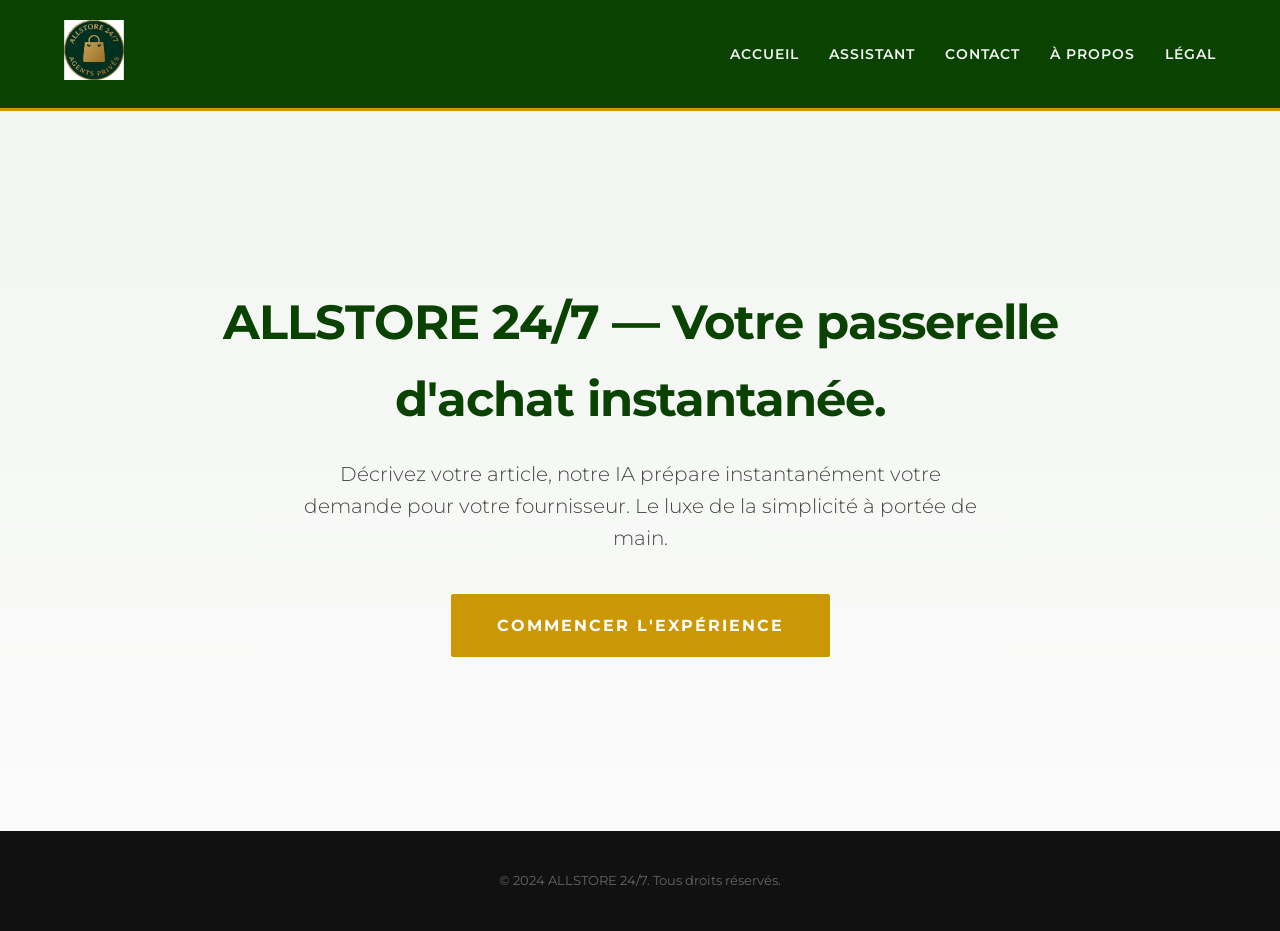
==== index.html @ f024d8ea "Add files via upload" ====
<!DOCTYPE html>
<html lang="fr">
<head>
    <meta charset="UTF-8">
    <meta name="viewport" content="width=device-width, initial-scale=1.0">
    <title>ALLSTORE 24/7 | Accueil</title>
    <link rel="stylesheet" href="style.css">
</head>
<body>

    <header>
        <div class="logo-container">
            <img src="Logo ALLSTORE.jpeg" alt="Logo ALLSTORE 24/7">
        </div>
        <nav>
            <ul>
                <li><a href="index.html">Accueil</a></li>
                <li><a href="assistant.html">Assistant</a></li>
                <li><a href="contact.html">Contact</a></li>
                <li><a href="apropos.html">À Propos</a></li>
                <li><a href="mentions.html">Légal</a></li>
            </ul>
        </nav>
    </header>

    <main>
        <section class="hero">
            <h1>ALLSTORE 24/7 — Votre passerelle d'achat instantanée.</h1>
            <p>Décrivez votre article, notre IA prépare instantanément votre demande pour votre fournisseur. Le luxe de la simplicité à portée de main.</p>
            <a href="assistant.html" class="btn-gold">Commencer l'expérience</a>
        </section>
    </main>

    <footer>
        &copy; 2024 ALLSTORE 24/7. Tous droits réservés.
    </footer>

</body>
</html>
---- style.css ----
/* ALLSTORE 24/7 - Global Stylesheet
   Luxury Minimalist Design (Inspiré Rolex)
   Colors: #094201 (Vert Roi), #cc9704 (Doré)
*/

@import url('https://fonts.googleapis.com/css2?family=Montserrat:wght@300;400;600;700&display=swap');

:root {
    --primary-green: #094201;
    --luxury-gold: #cc9704;
    --bg-white: #ffffff;
    --text-dark: #1a1a1a;
    --text-light: #f4f4f4;
    --gray-bg: #f9f9f9;
}

* {
    margin: 0;
    padding: 0;
    box-sizing: border-box;
}

body {
    font-family: 'Montserrat', sans-serif;
    line-height: 1.6;
    color: var(--text-dark);
    background-color: var(--bg-white);
}

/* Header & Navigation */
header {
    background-color: var(--primary-green);
    padding: 20px 5%;
    display: flex;
    justify-content: space-between;
    align-items: center;
    border-bottom: 3px solid var(--luxury-gold);
    position: sticky;
    top: 0;
    z-index: 1000;
}

.logo-container img {
    height: 60px;
    width: auto;
}

nav ul {
    list-style: none;
    display: flex;
    gap: 30px;
}

nav ul li a {
    text-decoration: none;
    color: var(--text-light);
    font-weight: 600;
    font-size: 0.9rem;
    text-transform: uppercase;
    letter-spacing: 1px;
    transition: color 0.3s ease;
}

nav ul li a:hover {
    color: var(--luxury-gold);
}

/* Hero Section */
.hero {
    height: 80vh;
    display: flex;
    flex-direction: column;
    justify-content: center;
    align-items: center;
    text-align: center;
    padding: 0 10%;
    background: linear-gradient(rgba(9, 66, 1, 0.05), rgba(9, 66, 1, 0.02));
}

.hero h1 {
    font-size: 3rem;
    color: var(--primary-green);
    margin-bottom: 20px;
    font-weight: 700;
    letter-spacing: -1px;
}

.hero p {
    font-size: 1.25rem;
    color: #444;
    max-width: 700px;
    margin-bottom: 40px;
    font-weight: 300;
}

/* Buttons */
.btn-gold {
    display: inline-block;
    padding: 18px 45px;
    background-color: var(--luxury-gold);
    color: white;
    text-decoration: none;
    font-weight: 700;
    text-transform: uppercase;
    letter-spacing: 2px;
    border-radius: 2px;
    transition: all 0.3s ease;
    border: 1px solid var(--luxury-gold);
}

.btn-gold:hover {
    background-color: transparent;
    color: var(--luxury-gold);
}

.btn-green {
    display: inline-block;
    padding: 18px 45px;
    background-color: var(--primary-green);
    color: white;
    text-decoration: none;
    font-weight: 700;
    text-transform: uppercase;
    letter-spacing: 2px;
    border-radius: 2px;
    transition: all 0.3s ease;
}

.btn-green:hover {
    opacity: 0.9;
}

/* Page Layouts */
section {
    padding: 80px 10%;
}

.container {
    max-width: 1000px;
    margin: 0 auto;
}

.section-title {
    font-size: 2rem;
    color: var(--primary-green);
    margin-bottom: 30px;
    text-align: center;
    position: relative;
}

.section-title::after {
    content: '';
    display: block;
    width: 50px;
    height: 3px;
    background: var(--luxury-gold);
    margin: 15px auto 0;
}

/* Chat Interface (Simulation) */
.chat-window {
    background: white;
    border: 1px solid #ddd;
    border-radius: 8px;
    box-shadow: 0 10px 30px rgba(0,0,0,0.05);
    overflow: hidden;
    max-width: 600px;
    margin: 0 auto;
}

.chat-header {
    background: var(--primary-green);
    color: white;
    padding: 15px 20px;
    font-weight: 600;
}

.chat-body {
    padding: 30px;
    min-height: 300px;
    background: var(--gray-bg);
}

.chat-bubble {
    background: white;
    padding: 15px;
    border-radius: 15px 15px 15px 0;
    margin-bottom: 20px;
    border: 1px solid #eee;
    font-size: 0.95rem;
}

.chat-input-area {
    padding: 20px;
    border-top: 1px solid #eee;
}

textarea.fake-input {
    width: 100%;
    height: 100px;
    border: 1px solid #ddd;
    padding: 15px;
    font-family: inherit;
    resize: none;
    margin-bottom: 15px;
    outline: none;
}

textarea.fake-input:focus {
    border-color: var(--luxury-gold);
}

/* Info Blocks */
.info-grid {
    display: grid;
    grid-template-columns: repeat(auto-fit, minmax(300px, 1fr));
    gap: 40px;
    margin-top: 50px;
}

.info-card {
    padding: 30px;
    border-left: 4px solid var(--luxury-gold);
    background: var(--gray-bg);
}

.info-card h3 {
    color: var(--primary-green);
    margin-bottom: 15px;
}

/* Footer (Small) */
footer {
    padding: 40px 10%;
    background-color: #111;
    color: #666;
    text-align: center;
    font-size: 0.8rem;
}

/* Responsive */
@media (max-width: 768px) {
    header {
        flex-direction: column;
        gap: 20px;
    }
    nav ul {
        gap: 15px;
        flex-wrap: wrap;
        justify-content: center;
    }
    .hero h1 {
        font-size: 2rem;
    }
}
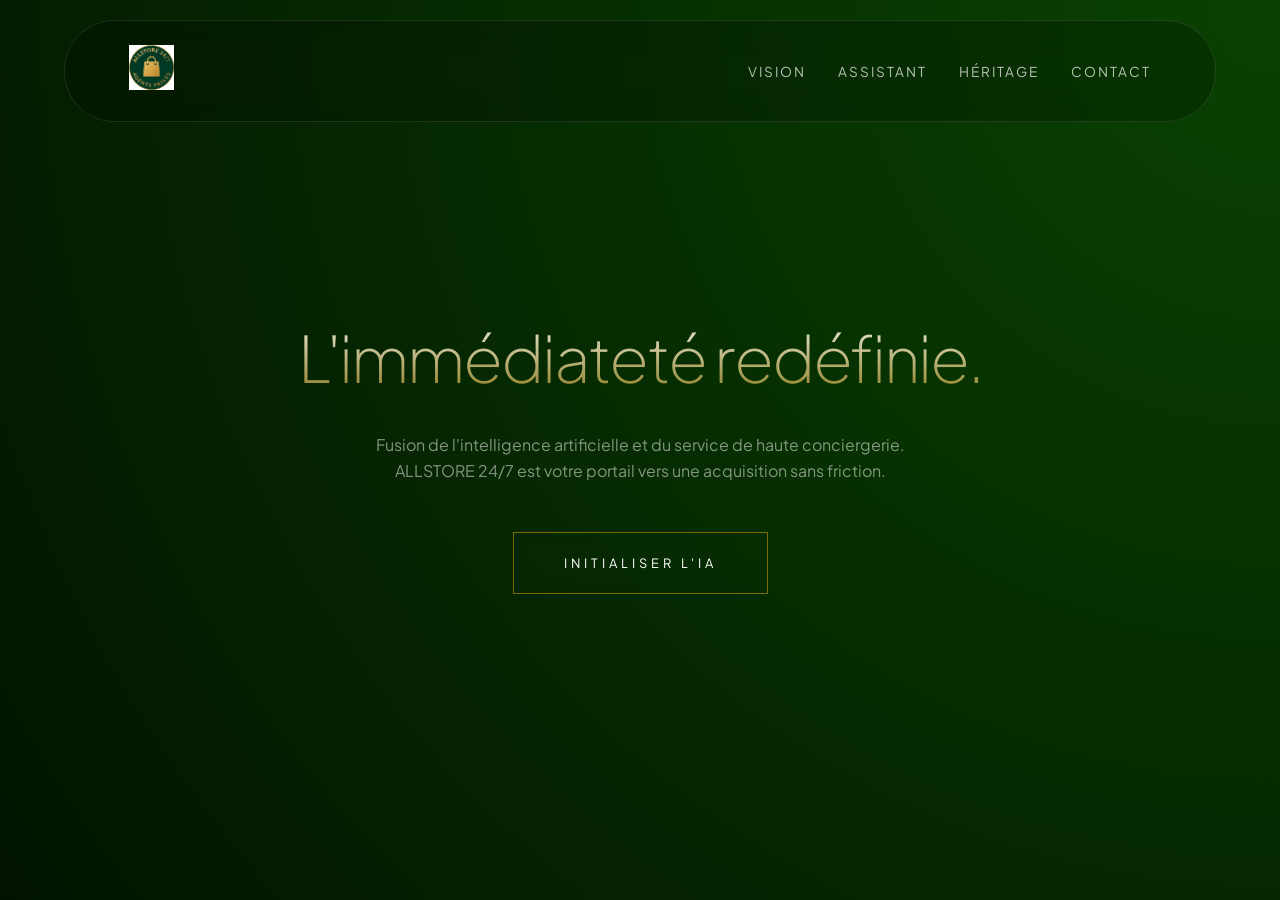
==== commit 4e890a75: "Update index.html" ====
--- a/index.html
+++ b/index.html
@@ -3,7 +3,7 @@
 <head>
     <meta charset="UTF-8">
     <meta name="viewport" content="width=device-width, initial-scale=1.0">
-    <title>ALLSTORE 24/7 | Accueil</title>
+    <title>ALLSTORE 24/7 | L'Avenir du Luxe</title>
     <link rel="stylesheet" href="style.css">
 </head>
 <body>
@@ -14,26 +14,21 @@
         </div>
         <nav>
             <ul>
-                <li><a href="index.html">Accueil</a></li>
+                <li><a href="index.html">Vision</a></li>
                 <li><a href="assistant.html">Assistant</a></li>
+                <li><a href="apropos.html">Héritage</a></li>
                 <li><a href="contact.html">Contact</a></li>
-                <li><a href="apropos.html">À Propos</a></li>
-                <li><a href="mentions.html">Légal</a></li>
             </ul>
         </nav>
     </header>
 
     <main>
         <section class="hero">
-            <h1>ALLSTORE 24/7 — Votre passerelle d'achat instantanée.</h1>
-            <p>Décrivez votre article, notre IA prépare instantanément votre demande pour votre fournisseur. Le luxe de la simplicité à portée de main.</p>
-            <a href="assistant.html" class="btn-gold">Commencer l'expérience</a>
+            <h1>L'immédiateté redéfinie.</h1>
+            <p>Fusion de l'intelligence artificielle et du service de haute conciergerie. ALLSTORE 24/7 est votre portail vers une acquisition sans friction.</p>
+            <a href="assistant.html" class="btn-future">Initialiser l'IA</a>
         </section>
     </main>
 
-    <footer>
-        &copy; 2024 ALLSTORE 24/7. Tous droits réservés.
-    </footer>
-
 </body>
-</html>+</html>
--- a/style.css
+++ b/style.css
@@ -1,17 +1,17 @@
-/* ALLSTORE 24/7 - Global Stylesheet
-   Luxury Minimalist Design (Inspiré Rolex)
-   Colors: #094201 (Vert Roi), #cc9704 (Doré)
+/* ALLSTORE 24/7 - Future Pure Vision
+   Style: Minimalisme Futuriste / Glassmorphism
 */
 
-@import url('https://fonts.googleapis.com/css2?family=Montserrat:wght@300;400;600;700&display=swap');
+@import url('https://fonts.googleapis.com/css2?family=Plus+Jakarta+Sans:wght@200;400;700&display=swap');
 
 :root {
-    --primary-green: #094201;
-    --luxury-gold: #cc9704;
-    --bg-white: #ffffff;
-    --text-dark: #1a1a1a;
-    --text-light: #f4f4f4;
-    --gray-bg: #f9f9f9;
+    --deep-green: #052a01;
+    --royal-green: #094201;
+    --ethereal-gold: rgba(204, 151, 4, 0.6);
+    --pure-gold: #cc9704;
+    --glass-bg: rgba(255, 255, 255, 0.03);
+    --glass-border: rgba(255, 255, 255, 0.1);
+    --text-main: #e0e0e0;
 }
 
 * {
@@ -21,235 +21,185 @@
 }
 
 body {
-    font-family: 'Montserrat', sans-serif;
+    font-family: 'Plus Jakarta Sans', sans-serif;
+    background: radial-gradient(circle at top right, #094201, #021400);
+    color: var(--text-main);
+    min-height: 100vh;
+    overflow-x: hidden;
     line-height: 1.6;
-    color: var(--text-dark);
-    background-color: var(--bg-white);
-}
-
-/* Header & Navigation */
+}
+
+/* Animations Fluides */
+@keyframes fadeIn {
+    from { opacity: 0; transform: translateY(20px); }
+    to { opacity: 1; transform: translateY(0); }
+}
+
+@keyframes glow {
+    0% { box-shadow: 0 0 5px rgba(204, 151, 4, 0.2); }
+    50% { box-shadow: 0 0 20px rgba(204, 151, 4, 0.4); }
+    100% { box-shadow: 0 0 5px rgba(204, 151, 4, 0.2); }
+}
+
+/* Header Flottant */
 header {
-    background-color: var(--primary-green);
-    padding: 20px 5%;
+    backdrop-filter: blur(15px);
+    background: rgba(0, 0, 0, 0.2);
+    padding: 1.5rem 5%;
     display: flex;
     justify-content: space-between;
     align-items: center;
-    border-bottom: 3px solid var(--luxury-gold);
-    position: sticky;
-    top: 0;
+    position: fixed;
+    width: 90%;
+    top: 20px;
+    left: 5%;
+    border-radius: 50px;
+    border: 1px solid var(--glass-border);
     z-index: 1000;
+    animation: fadeIn 1s ease-out;
 }
 
 .logo-container img {
-    height: 60px;
-    width: auto;
+    height: 45px;
+    filter: brightness(1.2);
 }
 
 nav ul {
     list-style: none;
     display: flex;
-    gap: 30px;
+    gap: 2rem;
 }
 
 nav ul li a {
     text-decoration: none;
-    color: var(--text-light);
-    font-weight: 600;
-    font-size: 0.9rem;
+    color: rgba(255, 255, 255, 0.7);
+    font-size: 0.85rem;
     text-transform: uppercase;
-    letter-spacing: 1px;
-    transition: color 0.3s ease;
+    letter-spacing: 2px;
+    transition: all 0.4s cubic-bezier(0.165, 0.84, 0.44, 1);
 }
 
 nav ul li a:hover {
-    color: var(--luxury-gold);
-}
-
-/* Hero Section */
+    color: var(--pure-gold);
+    text-shadow: 0 0 10px var(--ethereal-gold);
+}
+
+/* Hero Section Pure */
 .hero {
-    height: 80vh;
+    height: 100vh;
     display: flex;
     flex-direction: column;
     justify-content: center;
     align-items: center;
     text-align: center;
     padding: 0 10%;
-    background: linear-gradient(rgba(9, 66, 1, 0.05), rgba(9, 66, 1, 0.02));
 }
 
 .hero h1 {
-    font-size: 3rem;
-    color: var(--primary-green);
-    margin-bottom: 20px;
-    font-weight: 700;
-    letter-spacing: -1px;
+    font-weight: 200;
+    font-size: 4rem;
+    letter-spacing: -2px;
+    margin-bottom: 1.5rem;
+    background: linear-gradient(to bottom, #fff, var(--ethereal-gold));
+    -webkit-background-clip: text;
+    -webkit-text-fill-color: transparent;
+    animation: fadeIn 1.2s ease-out;
 }
 
 .hero p {
-    font-size: 1.25rem;
-    color: #444;
-    max-width: 700px;
-    margin-bottom: 40px;
-    font-weight: 300;
-}
-
-/* Buttons */
-.btn-gold {
-    display: inline-block;
-    padding: 18px 45px;
-    background-color: var(--luxury-gold);
-    color: white;
+    font-weight: 400;
+    max-width: 600px;
+    color: rgba(255, 255, 255, 0.5);
+    margin-bottom: 3rem;
+    animation: fadeIn 1.5s ease-out;
+}
+
+/* Boutons Innovants */
+.btn-future {
+    position: relative;
+    padding: 20px 50px;
+    background: transparent;
+    color: #fff;
     text-decoration: none;
-    font-weight: 700;
     text-transform: uppercase;
-    letter-spacing: 2px;
-    border-radius: 2px;
-    transition: all 0.3s ease;
-    border: 1px solid var(--luxury-gold);
-}
-
-.btn-gold:hover {
-    background-color: transparent;
-    color: var(--luxury-gold);
-}
-
-.btn-green {
-    display: inline-block;
-    padding: 18px 45px;
-    background-color: var(--primary-green);
-    color: white;
-    text-decoration: none;
-    font-weight: 700;
-    text-transform: uppercase;
-    letter-spacing: 2px;
-    border-radius: 2px;
-    transition: all 0.3s ease;
-}
-
-.btn-green:hover {
-    opacity: 0.9;
-}
-
-/* Page Layouts */
-section {
-    padding: 80px 10%;
-}
-
-.container {
-    max-width: 1000px;
-    margin: 0 auto;
-}
-
-.section-title {
-    font-size: 2rem;
-    color: var(--primary-green);
-    margin-bottom: 30px;
-    text-align: center;
-    position: relative;
-}
-
-.section-title::after {
-    content: '';
-    display: block;
-    width: 50px;
-    height: 3px;
-    background: var(--luxury-gold);
-    margin: 15px auto 0;
-}
-
-/* Chat Interface (Simulation) */
-.chat-window {
-    background: white;
-    border: 1px solid #ddd;
-    border-radius: 8px;
-    box-shadow: 0 10px 30px rgba(0,0,0,0.05);
+    letter-spacing: 4px;
+    font-size: 0.8rem;
+    border: 1px solid var(--ethereal-gold);
     overflow: hidden;
-    max-width: 600px;
-    margin: 0 auto;
-}
-
-.chat-header {
-    background: var(--primary-green);
-    color: white;
-    padding: 15px 20px;
-    font-weight: 600;
-}
-
-.chat-body {
+    transition: 0.5s;
+    backdrop-filter: blur(5px);
+}
+
+.btn-future:hover {
+    background: var(--pure-gold);
+    color: #000;
+    box-shadow: 0 0 30px var(--ethereal-gold);
+}
+
+/* Chatbot Glassmorphism */
+.chat-glass {
+    background: rgba(255, 255, 255, 0.03);
+    backdrop-filter: blur(20px);
+    border: 1px solid var(--glass-border);
+    border-radius: 20px;
+    width: 100%;
+    max-width: 900px;
+    height: 600px;
+    display: flex;
+    flex-direction: column;
+    animation: fadeIn 1s ease-in-out;
+}
+
+.chat-messages {
+    flex: 1;
+    padding: 40px;
+    overflow-y: auto;
+}
+
+.bubble {
+    margin-bottom: 25px;
+    padding: 20px;
+    border-radius: 15px;
+    max-width: 70%;
+    font-weight: 200;
+}
+
+.bubble.bot {
+    background: rgba(255, 255, 255, 0.05);
+    border-left: 2px solid var(--pure-gold);
+    color: #fff;
+}
+
+.bubble.user {
+    align-self: flex-end;
+    background: var(--royal-green);
+    border: 1px solid var(--glass-border);
+}
+
+.chat-input-container {
     padding: 30px;
-    min-height: 300px;
-    background: var(--gray-bg);
-}
-
-.chat-bubble {
-    background: white;
-    padding: 15px;
-    border-radius: 15px 15px 15px 0;
-    margin-bottom: 20px;
-    border: 1px solid #eee;
-    font-size: 0.95rem;
-}
-
-.chat-input-area {
+    border-top: 1px solid var(--glass-border);
+}
+
+.chat-input-container textarea {
+    width: 100%;
+    background: rgba(0,0,0,0.2);
+    border: 1px solid var(--glass-border);
+    color: #fff;
     padding: 20px;
-    border-top: 1px solid #eee;
-}
-
-textarea.fake-input {
-    width: 100%;
-    height: 100px;
-    border: 1px solid #ddd;
-    padding: 15px;
+    border-radius: 10px;
+    outline: none;
     font-family: inherit;
-    resize: none;
-    margin-bottom: 15px;
-    outline: none;
-}
-
-textarea.fake-input:focus {
-    border-color: var(--luxury-gold);
-}
-
-/* Info Blocks */
-.info-grid {
-    display: grid;
-    grid-template-columns: repeat(auto-fit, minmax(300px, 1fr));
-    gap: 40px;
-    margin-top: 50px;
-}
-
-.info-card {
-    padding: 30px;
-    border-left: 4px solid var(--luxury-gold);
-    background: var(--gray-bg);
-}
-
-.info-card h3 {
-    color: var(--primary-green);
-    margin-bottom: 15px;
-}
-
-/* Footer (Small) */
-footer {
-    padding: 40px 10%;
-    background-color: #111;
-    color: #666;
-    text-align: center;
-    font-size: 0.8rem;
+    transition: 0.3s;
+}
+
+.chat-input-container textarea:focus {
+    border-color: var(--pure-gold);
 }
 
 /* Responsive */
 @media (max-width: 768px) {
-    header {
-        flex-direction: column;
-        gap: 20px;
-    }
-    nav ul {
-        gap: 15px;
-        flex-wrap: wrap;
-        justify-content: center;
-    }
-    .hero h1 {
-        font-size: 2rem;
-    }
-}+    .hero h1 { font-size: 2.5rem; }
+    header { width: 96%; left: 2%; padding: 1rem; }
+    nav ul { display: none; } /* On pourrait ajouter un menu burger en JS plus tard */
+}
